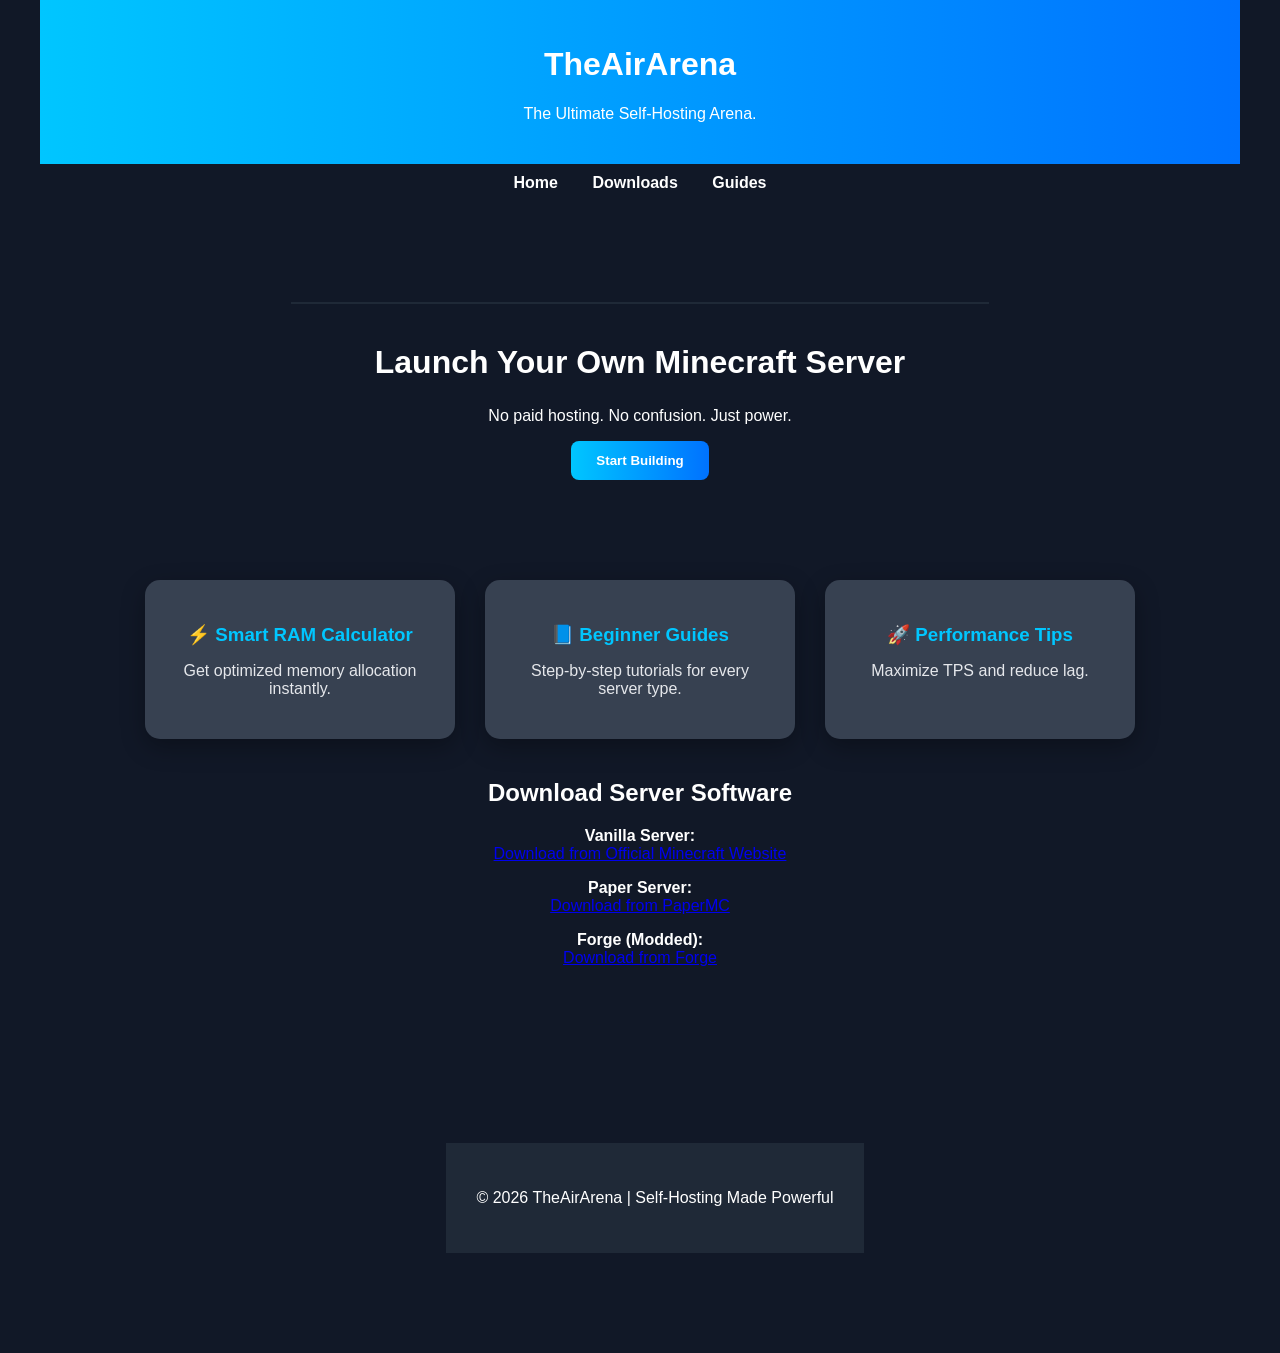
==== index.html @ cb7958f7 "Add files via upload" ====
<!DOCTYPE html>
<html>
<head>
    <title>TheAirArena</title>
    <link rel="stylesheet" href="css/style.css">
    <script src="js/script.js"></script>
</head>
<body>

<header>
    <h1>TheAirArena</h1>
    <p>The Ultimate Self-Hosting Arena.</p>
</header>

<nav>
    <a href="index.html">Home</a>
    <a href="downloads.html">Downloads</a>
    <a href="vanilla.html">Guides</a>
</nav>

<section class="hero">
    <hr class="divider">
    <h2>Launch Your Own Minecraft Server</h2>
    <p>No paid hosting. No confusion. Just power.</p>
    <a href="#tool"><button>Start Building</button></a>
</section>

<section class="features">
    <div class="card">
        <h3>⚡ Smart RAM Calculator</h3>
        <p>Get optimized memory allocation instantly.</p>
    </div>

    <div class="card">
        <h3>📘 Beginner Guides</h3>
        <p>Step-by-step tutorials for every server type.</p>
    </div>

    <div class="card">
        <h3>🚀 Performance Tips</h3>
        <p>Maximize TPS and reduce lag.</p>
    </div>
</section>

<section class="tool">
    <h2>Download Server Software</h2>

    <p><strong>Vanilla Server:</strong><br>
    <a href="https://www.minecraft.net/en-us/download/server" target="_blank">
    Download from Official Minecraft Website
    </a></p>

    <p><strong>Paper Server:</strong><br>
    <a href="https://papermc.io/downloads" target="_blank">
    Download from PaperMC
    </a></p>

    <p><strong>Forge (Modded):</strong><br>
    <a href="https://files.minecraftforge.net/" target="_blank">
    Download from Forge
    </a></p>

<section class="hero fade-in">
<section class="features fade-in">
<section class="tool fade-in" id="tool">

</section>

<footer>
    <p>© 2026 TheAirArena | Self-Hosting Made Powerful</p>
</footer>

<script src="script.js"></script>
</body>
</html>
---- css/style.css ----
body {
    font-family: Arial;
    background-color: #111827;  /* lighter dark */
    color: white;
    margin: 0;
    text-align: center;
    max-width: 1200px;
    margin: auto;
}

header {
    background: linear-gradient(90deg, #00c6ff, #0072ff);
    padding: 25px;
}

nav {
    background: #111827;
    padding: 10px;
}

nav a {
    color: white;
    margin: 15px;
    text-decoration: none;
    font-weight: bold;
}

nav a:hover {
    color: #00c6ff;
}

.tool {
    margin-top: 40px;
}

input, select {
    padding: 10px;
    margin: 10px;
}

button {
    padding: 12px 25px;
    background: linear-gradient(90deg, #00c6ff, #0072ff);
    color: white;
    border: none;
    cursor: pointer;
    font-weight: bold;
    border-radius: 8px;
    transition: 0.3s;
}

button:hover {
    transform: scale(1.05);
}

#result {
    margin-top: 20px;
    font-size: 18px;
}

footer {
    margin-top: 60px;
    padding: 30px;
    background: #1f2937;   /* darker than cards, lighter than old */
}

.hero {
    padding: 60px 20px;
}

.hero h2 {
    font-size: 32px;
}

.features {
    display: flex;
    justify-content: center;
    gap: 30px;
    margin: 40px;
}

.card {
    background: #374151;   /* much lighter */
    padding: 25px;
    width: 260px;
    border-radius: 15px;
    transition: 0.3s;
    box-shadow: 0 8px 25px rgba(0, 0, 0, 0.3);
}

.card h3 {
    color: #00c6ff;
    margin-bottom: 10px;
}

.card p {
    color: #e5e7eb;
}

.card:hover {
    transform: scale(1.05);
    background: #1f2937;
}

.divider {
    width: 60%;
    margin: 40px auto;
    border: 1px solid #1f2937;
}

/* Fade in animation */
.fade-in {
    opacity: 0;
    transform: translateY(20px);
    animation: fadeUp 0.8s ease forwards;
}

@keyframes fadeUp {
    to {
        opacity: 1;
        transform: translateY(0);
    }
}

/* Mobile Fix */
@media (max-width: 768px) {

    .features {
        flex-direction: column;
        align-items: center;
    }

    .card {
        width: 90%;
    }

    nav a {
        display: block;
        margin: 10px 0;
    }

    .hero h2 {
        font-size: 24px;
    }
}
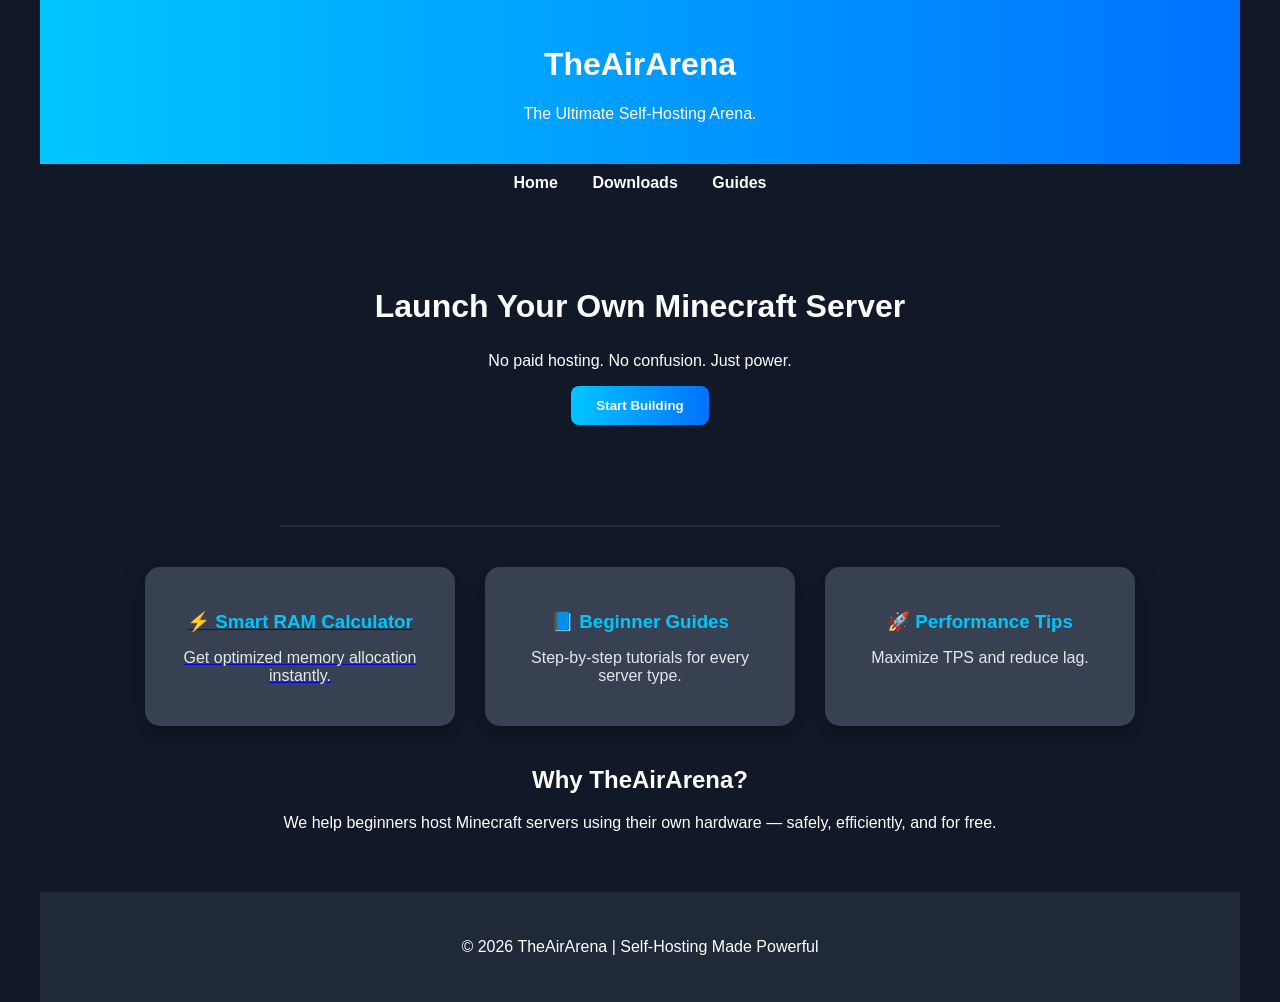
==== commit fbaa0b28: "Update index.html" ====
--- a/index.html
+++ b/index.html
@@ -3,7 +3,6 @@
 <head>
     <title>TheAirArena</title>
     <link rel="stylesheet" href="css/style.css">
-    <script src="js/script.js"></script>
 </head>
 <body>
 
@@ -18,18 +17,21 @@
     <a href="vanilla.html">Guides</a>
 </nav>
 
-<section class="hero">
-    <hr class="divider">
+<section class="hero fade-in">
     <h2>Launch Your Own Minecraft Server</h2>
     <p>No paid hosting. No confusion. Just power.</p>
     <a href="#tool"><button>Start Building</button></a>
 </section>
 
-<section class="features">
+<hr class="divider">
+
+<section class="features fade-in">
+    <a href="#tool" class="card-link">
     <div class="card">
         <h3>⚡ Smart RAM Calculator</h3>
         <p>Get optimized memory allocation instantly.</p>
     </div>
+</a>
 
     <div class="card">
         <h3>📘 Beginner Guides</h3>
@@ -42,34 +44,20 @@
     </div>
 </section>
 
-<section class="tool">
-    <h2>Download Server Software</h2>
+<section class="trust fade-in">
+    <h2>Why TheAirArena?</h2>
+    <p>We help beginners host Minecraft servers using their own hardware — safely, efficiently, and for free.</p>
+</section>
 
-    <p><strong>Vanilla Server:</strong><br>
-    <a href="https://www.minecraft.net/en-us/download/server" target="_blank">
-    Download from Official Minecraft Website
-    </a></p>
-
-    <p><strong>Paper Server:</strong><br>
-    <a href="https://papermc.io/downloads" target="_blank">
-    Download from PaperMC
-    </a></p>
-
-    <p><strong>Forge (Modded):</strong><br>
-    <a href="https://files.minecraftforge.net/" target="_blank">
-    Download from Forge
-    </a></p>
-
-<section class="hero fade-in">
-<section class="features fade-in">
 <section class="tool fade-in" id="tool">
-
+    <!-- Your RAM calculator tool should go here -->
 </section>
 
 <footer>
     <p>© 2026 TheAirArena | Self-Hosting Made Powerful</p>
 </footer>
 
-<script src="script.js"></script>
+<script src="js/script.js"></script>
+
 </body>
-</html>+</html>
